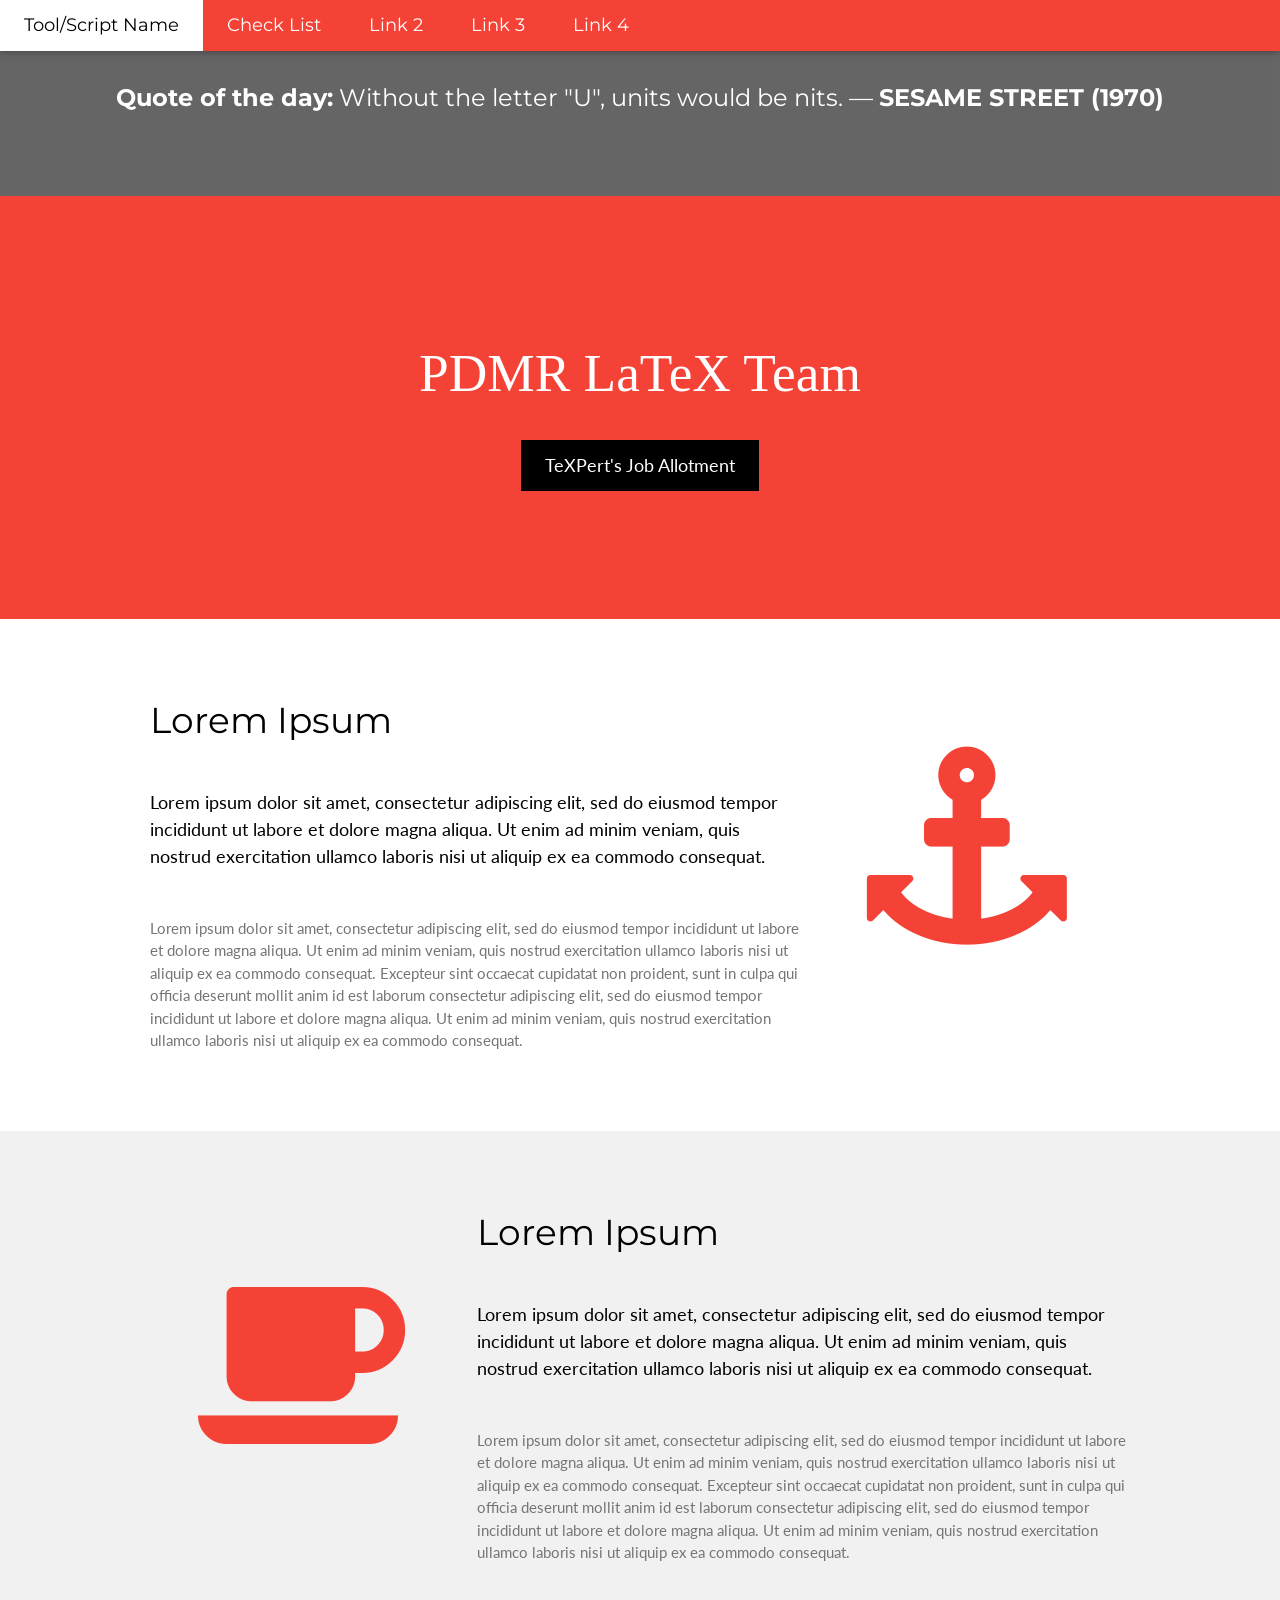
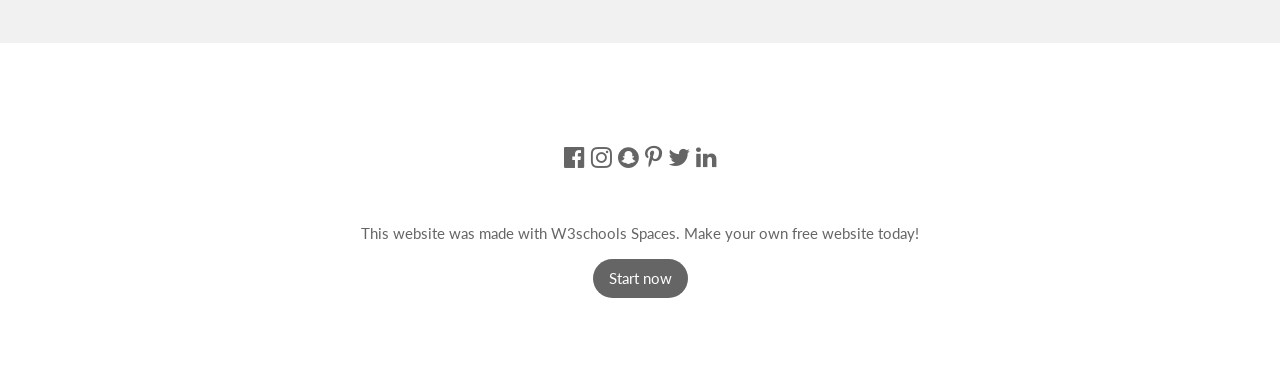
==== index.html @ b3524326 "Add files via upload Signed-off-by: Srinivasan <107301582+Srinivasan28111990@users.noreply.github.co" ====
<!DOCTYPE html>
<html lang="en">
  <head>
    <title>PDMR LaTeX Home</title>
    <meta charset="UTF-8">
    <meta name="viewport" content="width=device-width, initial-scale=1">
    <link rel="stylesheet" href="https://www.w3schools.com/w3css/4/w3.css">
    <link rel="stylesheet" href="https://fonts.googleapis.com/css?family=Lato">
    <link rel="stylesheet" href="https://fonts.googleapis.com/css?family=Montserrat">
    <link rel="stylesheet" href="https://cdnjs.cloudflare.com/ajax/libs/font-awesome/4.7.0/css/font-awesome.min.css">
    <style>
    body,h1,h2,h3,h4,h5,h6 {font-family: "Lato", sans-serif}
    .w3-bar,h1,button {font-family: "Montserrat", sans-serif}
    .fa-anchor,.fa-coffee {font-size:200px}
    </style>
  </head>

<body>

<!-- Navbar -->
<div class="w3-top">
  <div class="w3-bar w3-red w3-card w3-left-align w3-large">
    <a class="w3-bar-item w3-button w3-hide-medium w3-hide-large w3-right w3-padding-large w3-hover-white w3-large w3-red" href="javascript:void(0);" onclick="myFunction()" title="Toggle Navigation Menu"><i class="fa fa-bars"></i></a>
    <a href="https://www.w3spaces-preview.com/pdmr-latex-team/Tool_Scripts_Details/tool_script_details.html" class="w3-bar-item w3-button w3-padding-large w3-white">Tool/Script Name</a>
    <a href="https://pdmr-latex-team.w3spaces.com/CheckList/checklist.html" class="w3-bar-item w3-button w3-hide-small w3-padding-large w3-hover-white">Check List</a>
    <a href="#" class="w3-bar-item w3-button w3-hide-small w3-padding-large w3-hover-white">Link 2</a>
    <a href="#" class="w3-bar-item w3-button w3-hide-small w3-padding-large w3-hover-white">Link 3</a>
    <a href="#" class="w3-bar-item w3-button w3-hide-small w3-padding-large w3-hover-white">Link 4</a>
  </div>

  <!-- Navbar on small screens -->
  <div id="navDemo" class="w3-bar-block w3-white w3-hide w3-hide-large w3-hide-medium w3-large">
    <a href="https://pdmr-latex-team.w3spaces.com/CheckList/checklist.html" class="w3-bar-item w3-button w3-padding-large">Check List</a>
    <a href="#" class="w3-bar-item w3-button w3-padding-large">Link 2</a>
    <a href="#" class="w3-bar-item w3-button w3-padding-large">Link 3</a>
    <a href="#" class="w3-bar-item w3-button w3-padding-large">Link 4</a>
  </div>
</div>

<div class="w3-container w3-black w3-center w3-opacity w3-padding-64">
    <h1 class="w3-margin w3-xlarge"><b>Quote of the day:</b> Without the letter "U", units would be nits.
— <b>SESAME STREET (1970)</b></h1>
</div>


<!-- Header -->
<header class="w3-container w3-red w3-center" style="padding:128px 16px">
  <h1 style="font-family: Times New Roman; font-size: 40pt">PDMR LaTeX Team</h1>
  <!--<button class="w3-button w3-black w3-padding-large w3-large w3-margin-top" href="https://pdmr-latex-team.w3spaces.com/LaTeX_Job_Allotment/latex_job_allotment.html">JOB ALLOTMENT</button>-->
  <a class="w3-button w3-black w3-padding-large w3-large w3-margin-top" href="https://pdmr-latex-team.w3spaces.com/LaTeX_Job_Allotment/latex_job_allotment.html" class="button">TeXPert's Job Allotment</a>
</header>

<!-- First Grid -->
<div class="w3-row-padding w3-padding-64 w3-container">
  <div class="w3-content">
    <div class="w3-twothird">
      <h1>Lorem Ipsum</h1>
      <h5 class="w3-padding-32">Lorem ipsum dolor sit amet, consectetur adipiscing elit, sed do eiusmod tempor incididunt ut labore et dolore magna aliqua. Ut enim ad minim veniam, quis nostrud exercitation ullamco laboris nisi ut aliquip ex ea commodo consequat.</h5>

      <p class="w3-text-grey">Lorem ipsum dolor sit amet, consectetur adipiscing elit, sed do eiusmod tempor incididunt ut labore et dolore magna aliqua. Ut enim ad minim veniam, quis nostrud exercitation ullamco laboris nisi ut aliquip ex ea commodo consequat. Excepteur sint
        occaecat cupidatat non proident, sunt in culpa qui officia deserunt mollit anim id est laborum consectetur adipiscing elit, sed do eiusmod tempor incididunt ut labore et dolore magna aliqua. Ut enim ad minim veniam, quis nostrud exercitation ullamco
        laboris nisi ut aliquip ex ea commodo consequat.</p>
    </div>

    <div class="w3-third w3-center">
      <i class="fa fa-anchor w3-padding-64 w3-text-red"></i>
    </div>
  </div>
</div>

<!-- Second Grid -->
<div class="w3-row-padding w3-light-grey w3-padding-64 w3-container">
  <div class="w3-content">
    <div class="w3-third w3-center">
      <i class="fa fa-coffee w3-padding-64 w3-text-red w3-margin-right"></i>
    </div>

    <div class="w3-twothird">
      <h1>Lorem Ipsum</h1>
      <h5 class="w3-padding-32">Lorem ipsum dolor sit amet, consectetur adipiscing elit, sed do eiusmod tempor incididunt ut labore et dolore magna aliqua. Ut enim ad minim veniam, quis nostrud exercitation ullamco laboris nisi ut aliquip ex ea commodo consequat.</h5>

      <p class="w3-text-grey">Lorem ipsum dolor sit amet, consectetur adipiscing elit, sed do eiusmod tempor incididunt ut labore et dolore magna aliqua. Ut enim ad minim veniam, quis nostrud exercitation ullamco laboris nisi ut aliquip ex ea commodo consequat. Excepteur sint
        occaecat cupidatat non proident, sunt in culpa qui officia deserunt mollit anim id est laborum consectetur adipiscing elit, sed do eiusmod tempor incididunt ut labore et dolore magna aliqua. Ut enim ad minim veniam, quis nostrud exercitation ullamco
        laboris nisi ut aliquip ex ea commodo consequat.</p>
    </div>
  </div>
</div>


<!-- Footer. This section contains an ad for W3Schools Spaces. You can leave it to support us. -->
<footer class="w3-container w3-padding-64 w3-center w3-opacity"> 
  <div class="w3-xlarge w3-padding-32">
    <i class="fa fa-facebook-official w3-hover-opacity"></i>
    <i class="fa fa-instagram w3-hover-opacity"></i>
    <i class="fa fa-snapchat w3-hover-opacity"></i>
    <i class="fa fa-pinterest-p w3-hover-opacity"></i>
    <i class="fa fa-twitter w3-hover-opacity"></i>
    <i class="fa fa-linkedin w3-hover-opacity"></i>
 </div>
 <p>This website was made with W3schools Spaces. Make your own free website today!</p>
 <a class="w3-button w3-round-xxlarge w3-black w3-margin-bottom" href="https://www.w3schools.com/spaces" target="_blank">Start now</a>
 <!-- Footer end. -->
 </footer>

<script>
// Used to toggle the menu on small screens when clicking on the menu button
function myFunction() {
  var x = document.getElementById("navDemo");
  if (x.className.indexOf("w3-show") == -1) {
    x.className += " w3-show";
  } else { 
    x.className = x.className.replace(" w3-show", "");
  }
}
</script>

</body>
</html>
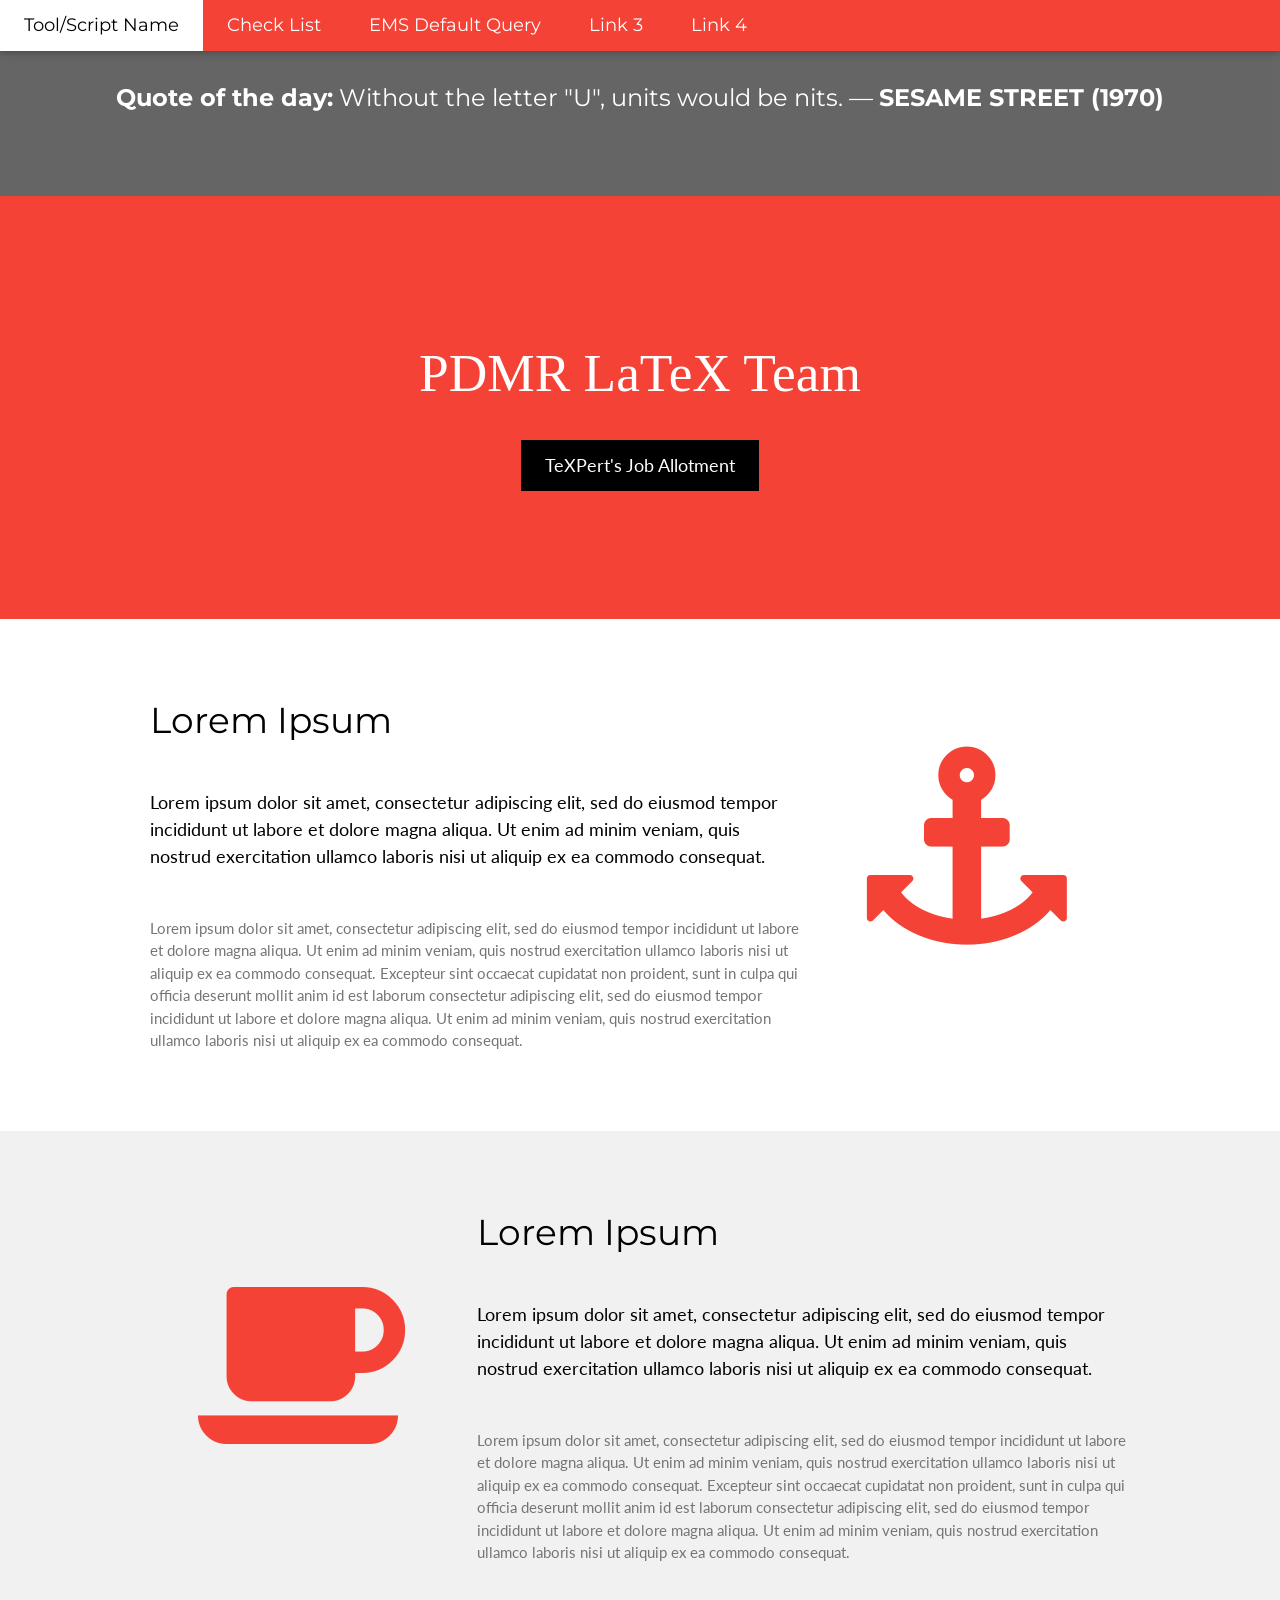
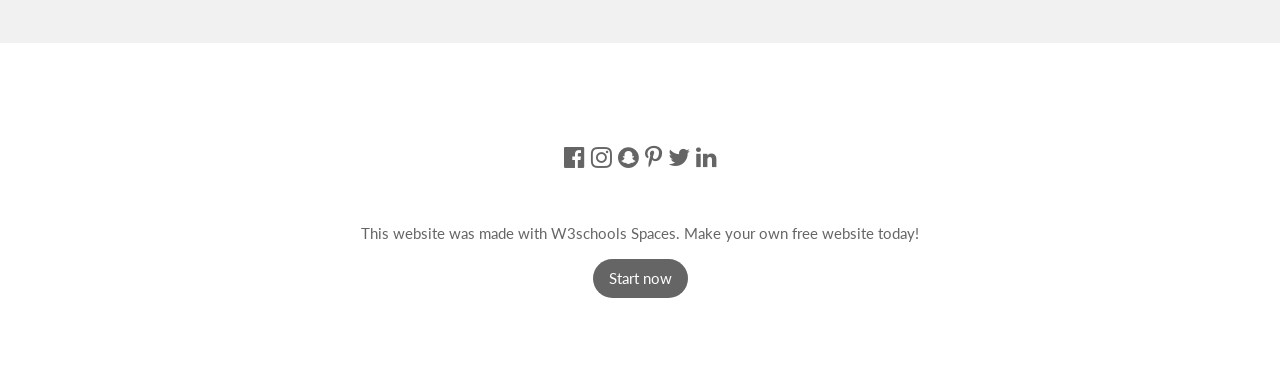
==== commit 5a438bc2: "Update index.html Signed-off-by: Srinivasan <107301582+Srinivasan28111990@users.noreply.github.com>" ====
--- a/index.html
+++ b/index.html
@@ -20,10 +20,11 @@
 <!-- Navbar -->
 <div class="w3-top">
   <div class="w3-bar w3-red w3-card w3-left-align w3-large">
-    <a class="w3-bar-item w3-button w3-hide-medium w3-hide-large w3-right w3-padding-large w3-hover-white w3-large w3-red" href="javascript:void(0);" onclick="myFunction()" title="Toggle Navigation Menu"><i class="fa fa-bars"></i></a>
+    <a class="w3-bar-item w3-button w3-hide-medium w3-hide-large w3-right w3-padding-large w3-hover-white w3-large w3-red" href="javascript:void(0);" 
+      onclick="myFunction()" title="Toggle Navigation Menu"><i class="fa fa-bars"></i></a>
     <a href="https://www.w3spaces-preview.com/pdmr-latex-team/Tool_Scripts_Details/tool_script_details.html" class="w3-bar-item w3-button w3-padding-large w3-white">Tool/Script Name</a>
     <a href="https://pdmr-latex-team.w3spaces.com/CheckList/checklist.html" class="w3-bar-item w3-button w3-hide-small w3-padding-large w3-hover-white">Check List</a>
-    <a href="#" class="w3-bar-item w3-button w3-hide-small w3-padding-large w3-hover-white">Link 2</a>
+    <a href="#" class="w3-bar-item w3-button w3-hide-small w3-padding-large w3-hover-white">EMS Default Query</a>
     <a href="#" class="w3-bar-item w3-button w3-hide-small w3-padding-large w3-hover-white">Link 3</a>
     <a href="#" class="w3-bar-item w3-button w3-hide-small w3-padding-large w3-hover-white">Link 4</a>
   </div>
@@ -31,7 +32,7 @@
   <!-- Navbar on small screens -->
   <div id="navDemo" class="w3-bar-block w3-white w3-hide w3-hide-large w3-hide-medium w3-large">
     <a href="https://pdmr-latex-team.w3spaces.com/CheckList/checklist.html" class="w3-bar-item w3-button w3-padding-large">Check List</a>
-    <a href="#" class="w3-bar-item w3-button w3-padding-large">Link 2</a>
+    <a href="#" class="w3-bar-item w3-button w3-padding-large">EMS Default Query</a>
     <a href="#" class="w3-bar-item w3-button w3-padding-large">Link 3</a>
     <a href="#" class="w3-bar-item w3-button w3-padding-large">Link 4</a>
   </div>
@@ -46,8 +47,7 @@
 <!-- Header -->
 <header class="w3-container w3-red w3-center" style="padding:128px 16px">
   <h1 style="font-family: Times New Roman; font-size: 40pt">PDMR LaTeX Team</h1>
-  <!--<button class="w3-button w3-black w3-padding-large w3-large w3-margin-top" href="https://pdmr-latex-team.w3spaces.com/LaTeX_Job_Allotment/latex_job_allotment.html">JOB ALLOTMENT</button>-->
-  <a class="w3-button w3-black w3-padding-large w3-large w3-margin-top" href="https://pdmr-latex-team.w3spaces.com/LaTeX_Job_Allotment/latex_job_allotment.html" class="button">TeXPert's Job Allotment</a>
+  <a class="w3-button w3-black w3-padding-large w3-large w3-margin-top" href="latex_job_allotment.html" class="button">TeXPert's Job Allotment</a>
 </header>
 
 <!-- First Grid -->
